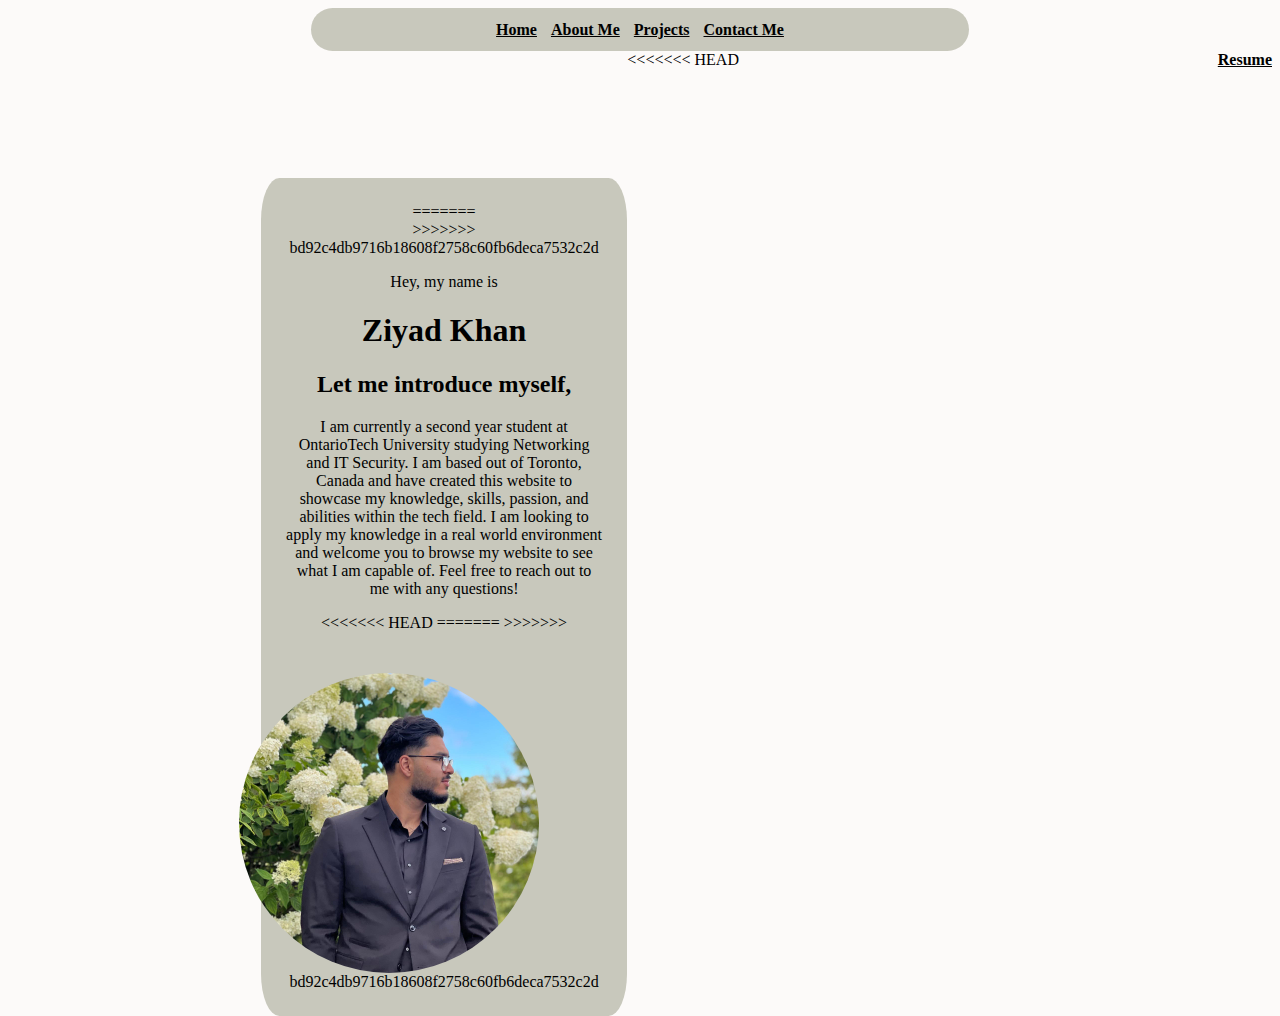
==== index.html @ 65f3c794 "Merge branch 'main' of https://github.com/ZiyadK1520/Ziyad-Khan-Portfolio" ====
<!DOCTYPE html>
<html>
    <head>
        <meta charset="UTF-8">
        <title>Ziyad Khans Portfolio</title>
        <link rel="stylesheet" type="text/css" href="full.css">
    </head>


    <body>
        <header>
            <nav>
                <a class="selection" href="index.html">Home</a>
                <a class="selection" href="about_pg.html">About Me</a>
                <a class="selection" href="projects.html">Projects</a>
                <a class="selection" href="contact.html">Contact Me</a>
            </nav>
            <a id="Resume" href="Resume/ZiyadKhan-Resume.pdf">Resume</a>
        </header>
<<<<<<< HEAD
        <div class="content">
=======
        <div id="intro">
>>>>>>> bd92c4db9716b18608f2758c60fb6deca7532c2d
            
            <p>Hey, my name is</p><h1 id="name">Ziyad Khan</h1>
            <h2>Let me introduce myself,</h2>
            <p>I am currently a second year student at OntarioTech University studying Networking and IT Security. I am based out of Toronto, Canada
                and have created this website to showcase my knowledge, skills, passion, and abilities within the tech field. I am looking to apply my knowledge in a real world environment 
                and welcome you to browse my website to see what I am capable of. Feel free to reach out to me with any questions!
            </p>
        </div>
<<<<<<< HEAD
        <div id="pfp"></div>
=======
>>>>>>> bd92c4db9716b18608f2758c60fb6deca7532c2d
    </body>
</html>
---- full.css ----
html{
    background-color:#FCFAF9;
    
}

nav{
    margin: 0 auto;
    padding: 0;
    width:50%;
    height: 10%;
    background:#C8C8BC;
    color:black;
    text-align:center;
    padding: 1%;
    border:none;
    border-radius: 25px;
}

.selection{
    margin:5px;
}

a{
    color:black;
    font-weight:900;
    opacity: 1;

}

#Resume{
    float:right;
    color:black;
    
}

.content{
    background: #C8C8BC;
    float:left;
    width:25%;
    height:auto;
    margin-top:10%;
    margin-left:20%;
    text-align: center;
    border-radius:5%;
    padding:2%;
}

#pfp{
    float:right;
    margin-top:13%;
    margin-right:20%;
    width: 300px;
    height: 300px;
    border: 1px #202445;
    border-radius: 50%;
    background-image: url(images/ziyad-khan-2.jpg);
    background-size: cover;
}

#about_me{
    margin-top: 10%;
    margin-left: 20%;
    width:30%;
    height:auto;
}

#list{
    text-align: left;
}

.pagename{
    text-align: center;
}

.wrapper{
    width: 85%;
    height:auto;
    border:solid 1px black;
    margin-top: 20px;
    display: block;
    margin-left: auto;
    margin-right: auto;

}

.project-box{
    
    text-align: center;
    margin-left: 2%;
    padding:2px;
    width:30%;
    display:inline-block;

}
.project-img{
    width:100%;
    height:10%;
}
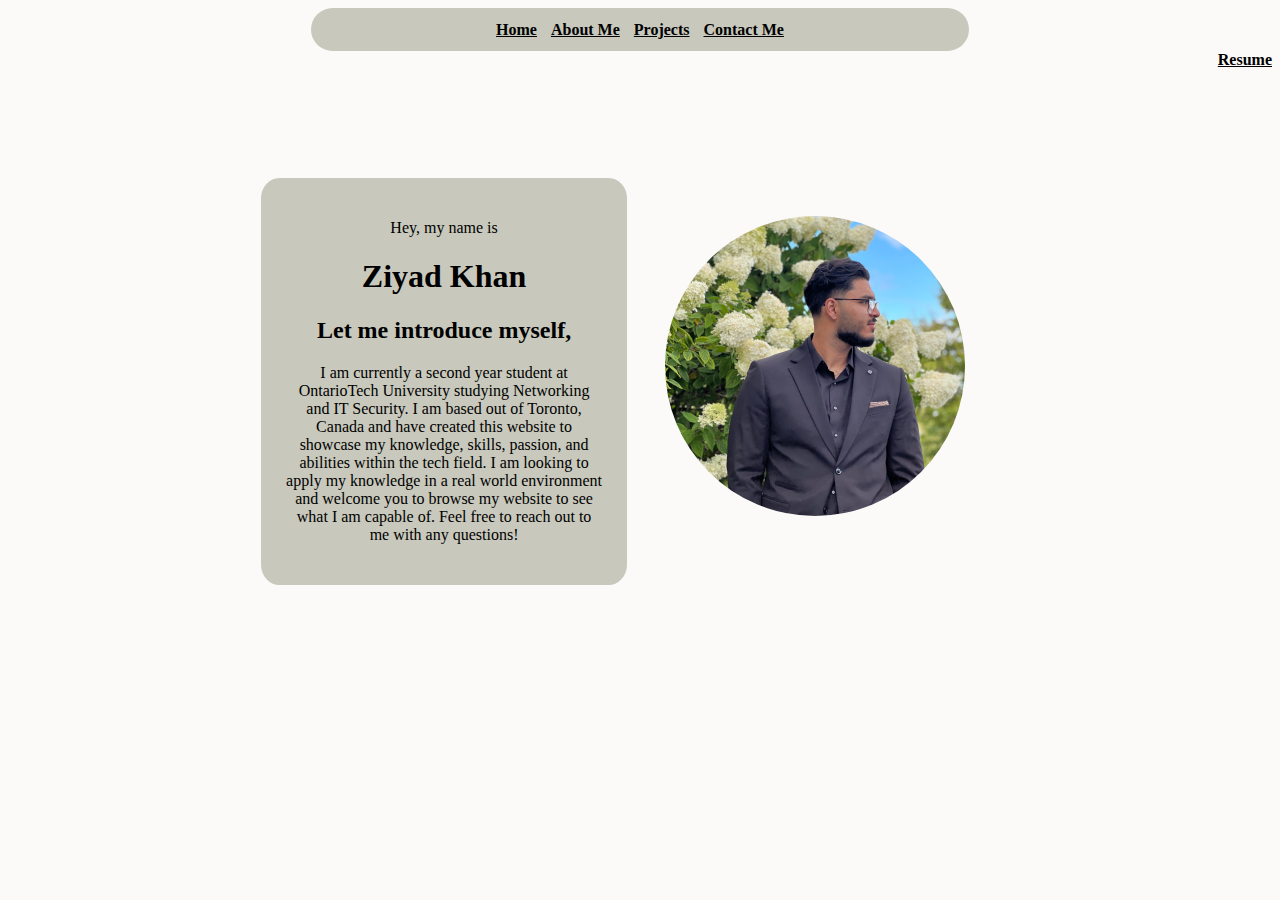
==== commit 0d659710: "adding contact me page" ====
--- a/index.html
+++ b/index.html
@@ -17,11 +17,7 @@
             </nav>
             <a id="Resume" href="Resume/ZiyadKhan-Resume.pdf">Resume</a>
         </header>
-<<<<<<< HEAD
         <div class="content">
-=======
-        <div id="intro">
->>>>>>> bd92c4db9716b18608f2758c60fb6deca7532c2d
             
             <p>Hey, my name is</p><h1 id="name">Ziyad Khan</h1>
             <h2>Let me introduce myself,</h2>
@@ -30,9 +26,6 @@
                 and welcome you to browse my website to see what I am capable of. Feel free to reach out to me with any questions!
             </p>
         </div>
-<<<<<<< HEAD
         <div id="pfp"></div>
-=======
->>>>>>> bd92c4db9716b18608f2758c60fb6deca7532c2d
     </body>
 </html>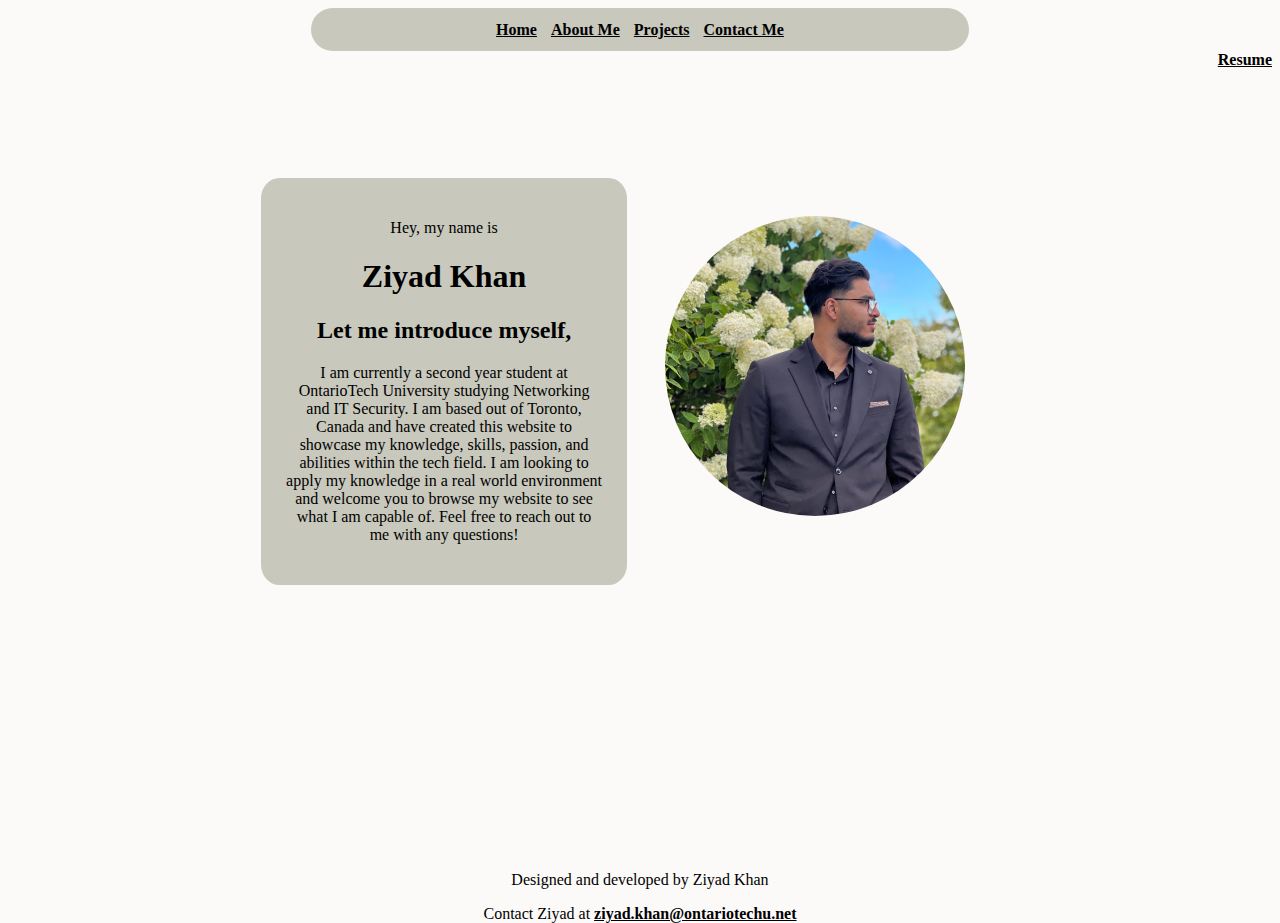
==== commit d45ccce6: "Finished rough outline for all pages. Added content to contact me page" ====
--- a/index.html
+++ b/index.html
@@ -27,5 +27,9 @@
             </p>
         </div>
         <div id="pfp"></div>
+        <footer class="footer">
+            <p>Designed and developed by Ziyad Khan</p>
+            <p>Contact Ziyad at <a href="mailto:ziyad.khan@ontariotechu.net">ziyad.khan@ontariotechu.net</a></p>
+        </footer>
     </body>
 </html>--- a/full.css
+++ b/full.css
@@ -95,4 +95,17 @@
 .project-img{
     width:100%;
     height:10%;
+}
+
+footer{
+    width: 100%;
+    height: 5%;
+    text-align:center;
+}
+
+.footer{
+    position: absolute;
+    bottom:0;
+    left:0;
+    z-index:10;
 }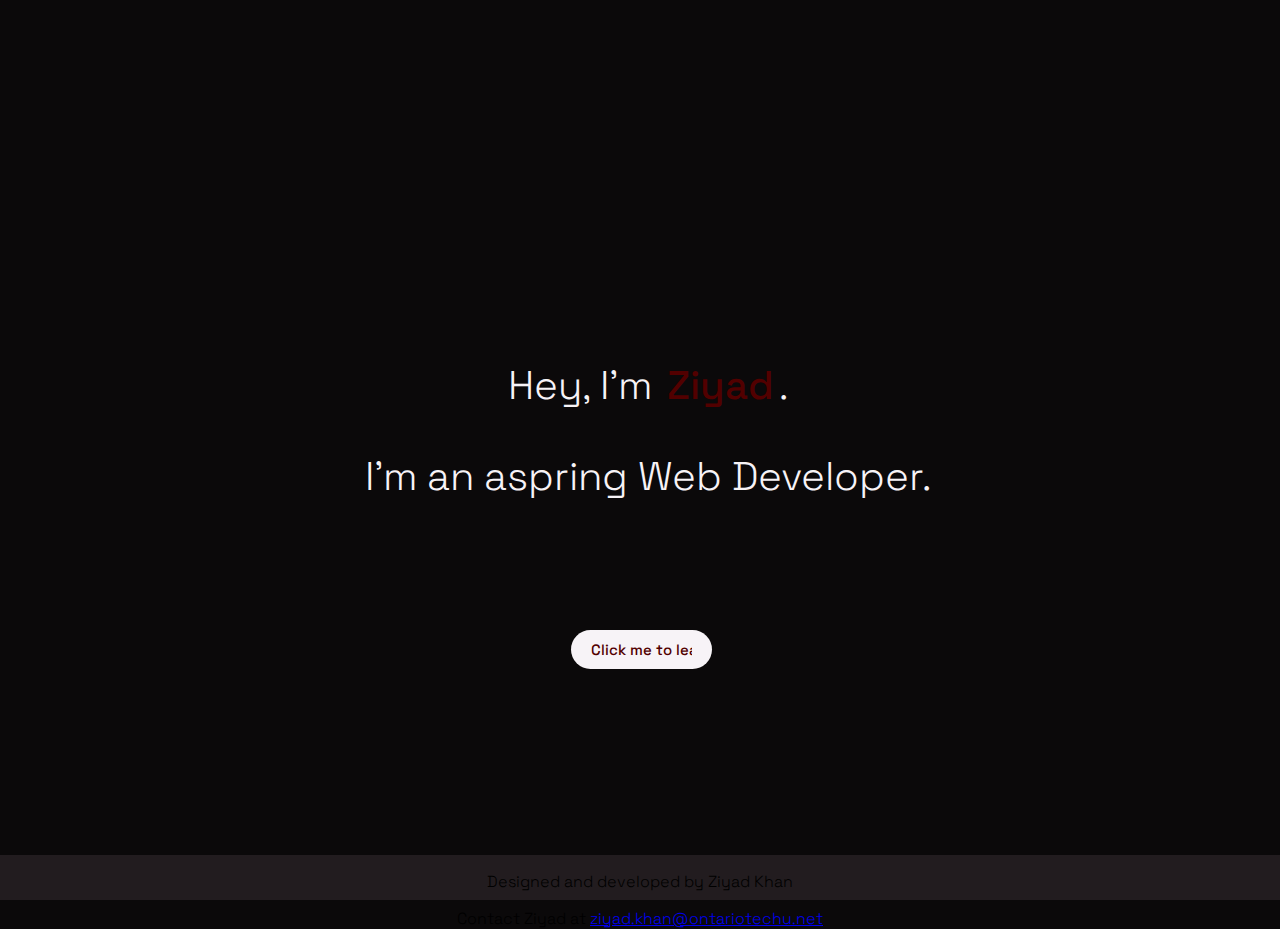
==== commit 5acdc198: "changed hero page, added learn more button" ====
--- a/index.html
+++ b/index.html
@@ -4,29 +4,28 @@
         <meta charset="UTF-8">
         <title>Ziyad Khans Portfolio</title>
         <link rel="stylesheet" type="text/css" href="full.css">
+        <link rel="preconnect" href="https://fonts.googleapis.com">
+        <link rel="preconnect" href="https://fonts.gstatic.com" crossorigin>
+        <link href="https://fonts.googleapis.com/css2?family=Space+Grotesk:wght@300..700&display=swap" rel="stylesheet">
     </head>
 
 
     <body>
         <header>
-            <nav>
-                <a class="selection" href="index.html">Home</a>
-                <a class="selection" href="about_pg.html">About Me</a>
-                <a class="selection" href="projects.html">Projects</a>
-                <a class="selection" href="contact.html">Contact Me</a>
-            </nav>
-            <a id="Resume" href="Resume/ZiyadKhan-Resume.pdf">Resume</a>
+
+            
         </header>
-        <div class="content">
-            
-            <p>Hey, my name is</p><h1 id="name">Ziyad Khan</h1>
-            <h2>Let me introduce myself,</h2>
-            <p>I am currently a second year student at OntarioTech University studying Networking and IT Security. I am based out of Toronto, Canada
-                and have created this website to showcase my knowledge, skills, passion, and abilities within the tech field. I am looking to apply my knowledge in a real world environment 
-                and welcome you to browse my website to see what I am capable of. Feel free to reach out to me with any questions!
-            </p>
+    <div class="hero">
+        <div id="greeting">
+            Hey, I'm <span>Ziyad</span>.
+            <p>I'm an aspring Web Developer.</p>
         </div>
-        <div id="pfp"></div>
+        <div class="container">
+            <div class="text-typing">
+                <p><a href="about_pg.html">Click me to learn more</a></p>
+            </div>
+        </div>
+    </div>
         <footer class="footer">
             <p>Designed and developed by Ziyad Khan</p>
             <p>Contact Ziyad at <a href="mailto:ziyad.khan@ontariotechu.net">ziyad.khan@ontariotechu.net</a></p>
--- a/full.css
+++ b/full.css
@@ -1,62 +1,162 @@
 html{
-    background-color:#FCFAF9;
-    
+    height:100%;
+    width:100%;
+    background-color: #0B090A;
+    font-family: "Space Grotesk", sans-serif;
+    font-optical-sizing: auto;
+    font-weight: 300;
+    font-style: normal;
+    
+}
+.container { 
+    
+    width: 11%; 
+    height: auto; 
+    position:absolute;
+    top:70%;
+    margin-left: 44%;
+    
+} 
+
+
+.text-typing { 
+    
+    padding: 10px 20px; 
+    background: #F7F3F7; 
+    font-size: 15px; 
+    font-family: "Space Grotesk", sans-serif; 
+    border-radius: 50px; 
+    overflow: hidden; 
+    position: relative; 
+} 
+
+.text-typing p a{
+    text-decoration: none;
+    color: #520000;
+    font-weight: 500;
+}
+
+.text-typing p { 
+    margin: 0px; 
+    white-space: nowrap; 
+    clip-path: polygon(0 0, 0 100%, 100% 100%, 100% 0); 
+    animation:  
+typing 6s steps(30, end) forwards, blink 1s infinite; 
+} 
+
+@keyframes typing { 
+    0% { 
+        width: 0% 
+    } 
+
+    100% { 
+        width: 100%
+    } 
+} 
+
+@keyframes blink { 
+
+    0%, 
+    100% { 
+        border-right: 2px solid transparent; 
+    } 
+
+    50% { 
+        border-right: 2px solid #222; 
+    } 
+} 
+
+#greeting{
+    color: #F7F3F7;
+    width: 65%;
+    height: 24%;
+    background-color:#0B090A;
+    text-align: center;
+    position: absolute;
+    top:40%;
+    width:100%;
+    text-align: center;
+    margin:0;
+    font-size: 40px;
+
+
+}
+span{
+    color:#520000;
+    font-weight: 500;
+    border-radius: 20px;
+    padding: 5px;
+    transition: all 1s ease;
+}
+span:hover{
+    background-color: #520000;
+    box-shadow: 0 0 5px #520000, 0 0 25px #520000, 0 0 50px #520000, 0 0 200px #520000;
+    color:#F7F3F7;
 }
 
 nav{
-    margin: 0 auto;
+    margin: 30px auto;
     padding: 0;
-    width:50%;
+    width:35%;
     height: 10%;
-    background:#C8C8BC;
-    color:black;
+    background:#F7F3F7;
+    color:#520000;
     text-align:center;
     padding: 1%;
     border:none;
-    border-radius: 25px;
+    /*border-radius: 25px;*/
+    /*box-shadow: 0 0 5px #520000, 0 0 25px #520000, 0 0 50px #520000, 0 0 200px #520000;*/
 }
 
 .selection{
     margin:5px;
 }
 
-a{
-    color:black;
-    font-weight:900;
+/*a{
+    color:#520000;
+    font-weight:600;
     opacity: 1;
-
-}
-
-#Resume{
+    text-decoration: none;
+    font-size: 15px;
+    transition: all 1s ease;
+    padding: 2px 4px;
+    border-radius: 10px;
+}
+a:hover{
+    color:#F7F3F7;
+    box-shadow: inset 0 -10.5em 0 0 #520000;
+}*/
+
+
+
+.content{
+    color: #F7F3F7;
+    background: #0B090A;
     float:right;
-    color:black;
-    
-}
-
-.content{
-    background: #C8C8BC;
-    float:left;
     width:25%;
     height:auto;
-    margin-top:10%;
-    margin-left:20%;
-    text-align: center;
+    margin-top:4%;
+    margin-right:20%;
+    text-align: left;
     border-radius:5%;
     padding:2%;
 }
 
 #pfp{
-    float:right;
-    margin-top:13%;
-    margin-right:20%;
+    justify-content:space-around;
+    float:left;
+    margin-top:6%;
+    margin-left:25%;
     width: 300px;
     height: 300px;
-    border: 1px #202445;
+    border: 10px solid #520000;
     border-radius: 50%;
     background-image: url(images/ziyad-khan-2.jpg);
     background-size: cover;
 }
-
+#abt-pg-wrapper{
+    justify-content: space-around;
+}
 #about_me{
     margin-top: 10%;
     margin-left: 20%;
@@ -69,13 +169,15 @@
 }
 
 .pagename{
+    margin-top:10%;
+    color:#F7F3F7;
     text-align: center;
 }
 
 .wrapper{
     width: 85%;
     height:auto;
-    border:solid 1px black;
+    border:solid 1px #F7F3F7;
     margin-top: 20px;
     display: block;
     margin-left: auto;
@@ -98,14 +200,22 @@
 }
 
 footer{
+    position:absolute;
+    bottom:0;
+    left:0;
+    z-index:10;
     width: 100%;
     height: 5%;
     text-align:center;
-}
-
-.footer{
-    position: absolute;
-    bottom:0;
-    left:0;
-    z-index:10;
+    background-color:#221C1F ;
+}
+
+
+#resume{
+    padding: 6px 10px;
+    border-radius: 10px;
+    background-color: #520000;
+    color:#F7F3F7;
+        
+    
 }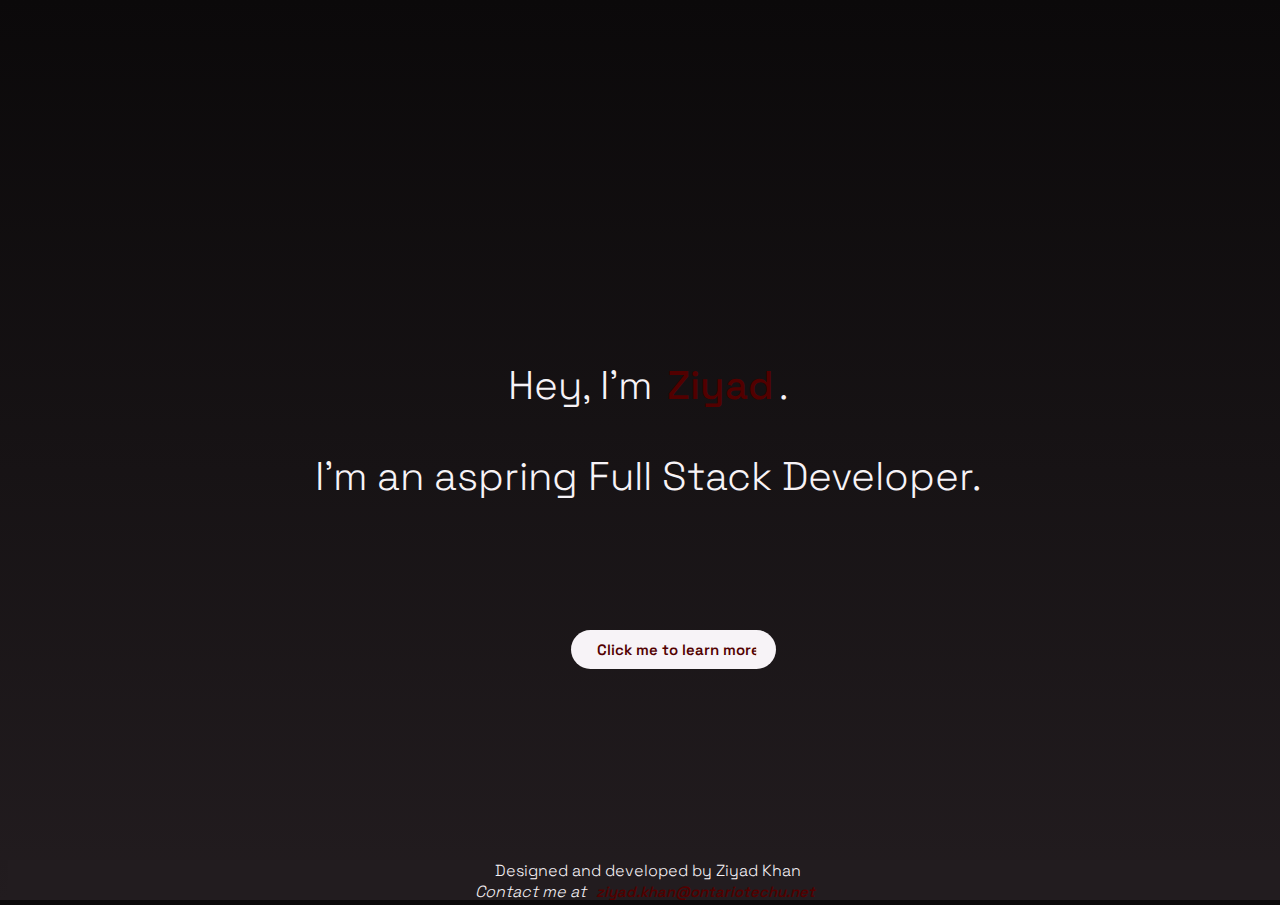
==== commit 87c7301d: "added footer, changed background colour" ====
--- a/index.html
+++ b/index.html
@@ -18,7 +18,7 @@
     <div class="hero">
         <div id="greeting">
             Hey, I'm <span>Ziyad</span>.
-            <p>I'm an aspring Web Developer.</p>
+            <p>I'm an aspring Full Stack Developer.</p>
         </div>
         <div class="container">
             <div class="text-typing">
@@ -26,9 +26,11 @@
             </div>
         </div>
     </div>
-        <footer class="footer">
-            <p>Designed and developed by Ziyad Khan</p>
-            <p>Contact Ziyad at <a href="mailto:ziyad.khan@ontariotechu.net">ziyad.khan@ontariotechu.net</a></p>
+        <footer>
+            Designed and developed by Ziyad Khan
+            <address>
+                Contact me at <a href="mailto:ziyad.khan@ontariotechu.net">ziyad.khan@ontariotechu.net</a>
+            </address>
         </footer>
     </body>
 </html>--- a/full.css
+++ b/full.css
@@ -1,7 +1,10 @@
 html{
-    height:100%;
-    width:100%;
-    background-color: #0B090A;
+    position:relative;
+    min-height:100vh;
+    background: -moz-linear-gradient(top,#0B090A 0%,#221C1F 100%);
+    background: -webkit-linear-gradient(top,#0B090A 0%,#221C1F 100%);
+    background: -o-linear-gradient(top,#0B090A 0%,#221C1F 100%);
+    background: linear-gradient(top,#0B090A 0%,#221C1F 100%);
     font-family: "Space Grotesk", sans-serif;
     font-optical-sizing: auto;
     font-weight: 300;
@@ -10,7 +13,7 @@
 }
 .container { 
     
-    width: 11%; 
+    width: 205px; 
     height: auto; 
     position:absolute;
     top:70%;
@@ -32,8 +35,6 @@
 
 .text-typing p a{
     text-decoration: none;
-    color: #520000;
-    font-weight: 500;
 }
 
 .text-typing p { 
@@ -70,7 +71,7 @@
     color: #F7F3F7;
     width: 65%;
     height: 24%;
-    background-color:#0B090A;
+    background-color:none;
     text-align: center;
     position: absolute;
     top:40%;
@@ -95,6 +96,7 @@
 }
 
 nav{
+    border-radius: 70px;
     margin: 30px auto;
     padding: 0;
     width:35%;
@@ -104,64 +106,38 @@
     text-align:center;
     padding: 1%;
     border:none;
-    /*border-radius: 25px;*/
-    /*box-shadow: 0 0 5px #520000, 0 0 25px #520000, 0 0 50px #520000, 0 0 200px #520000;*/
 }
 
 .selection{
     margin:5px;
 }
 
-/*a{
+a{
+    
     color:#520000;
     font-weight:600;
     opacity: 1;
     text-decoration: none;
     font-size: 15px;
     transition: all 1s ease;
-    padding: 2px 4px;
+    padding: 4px 6px;
     border-radius: 10px;
 }
 a:hover{
     color:#F7F3F7;
     box-shadow: inset 0 -10.5em 0 0 #520000;
-}*/
-
-
-
-.content{
-    color: #F7F3F7;
-    background: #0B090A;
-    float:right;
-    width:25%;
-    height:auto;
-    margin-top:4%;
-    margin-right:20%;
-    text-align: left;
-    border-radius:5%;
-    padding:2%;
-}
+}
+
 
 #pfp{
-    justify-content:space-around;
-    float:left;
-    margin-top:6%;
-    margin-left:25%;
-    width: 300px;
-    height: 300px;
-    border: 10px solid #520000;
-    border-radius: 50%;
-    background-image: url(images/ziyad-khan-2.jpg);
+    margin-top: 10%;
+    margin-left: 35%;
+    margin-bottom: 5%;
+    width: 250px;
+    height: 280px;
+    border-radius: 0%;
+    background-image: url(images/ziyad-khan.jpg);
     background-size: cover;
-}
-#abt-pg-wrapper{
-    justify-content: space-around;
-}
-#about_me{
-    margin-top: 10%;
-    margin-left: 20%;
-    width:30%;
-    height:auto;
 }
 
 #list{
@@ -169,30 +145,36 @@
 }
 
 .pagename{
-    margin-top:10%;
+    font-size: 42px;
+    margin-top:5%;
     color:#F7F3F7;
     text-align: center;
 }
 
 .wrapper{
     width: 85%;
-    height:auto;
-    border:solid 1px #F7F3F7;
+    height:100%;
+    
     margin-top: 20px;
     display: block;
     margin-left: auto;
     margin-right: auto;
+    
+    text-align: center;
+  
 
 }
 
 .project-box{
-    
+    background-color: #2D2529;
     text-align: center;
     margin-left: 2%;
     padding:2px;
     width:30%;
+    height:100%;
     display:inline-block;
-
+    border-radius: 12px;
+    
 }
 .project-img{
     width:100%;
@@ -200,14 +182,15 @@
 }
 
 footer{
-    position:absolute;
-    bottom:0;
-    left:0;
-    z-index:10;
+    position: absolute;
+    bottom: 0;
     width: 100%;
-    height: 5%;
+    height: 2.5rem;
+    margin-top: 130px;
+    width: 100%;
     text-align:center;
     background-color:#221C1F ;
+    color: #F7F3F7;
 }
 
 
@@ -218,4 +201,71 @@
     color:#F7F3F7;
         
     
-}+}
+
+.holder{
+    margin:5% 10%;
+    width:80%;
+    height:100%;
+    /*border:solid white 1px;*/
+    display: flex;
+}
+
+.abt-pg-header{
+    margin-top: 25%;
+    margin-bottom: 25%;
+    text-align: center;
+    float:left;
+    width:50%;
+    font-family: "Space Grotesk" sans-serif;
+    color:#F7F3F7;
+    /*border: solid white 1px;*/
+    font-size: 45px;
+    font-weight: 700;
+    
+    
+}
+
+.abt-pg-text{
+    text-align: center;
+    display:block;
+    width:50%;
+    /*border:solid white 1px;*/
+    color: #F7F3F7;
+}
+
+.highlight{
+    color:#520000
+}
+
+.highlight:hover{
+    background-color: #520000;
+    box-shadow: 0 0 5px #520000, 0 0 25px #520000, 0 0 50px #520000, 0 0 200px #520000;
+    color:#F7F3F7;
+}
+
+.proj-description{
+    color: #F7F3F7;
+}
+
+.text-prompt{
+    color: #0B090A;
+    width:500px;
+}
+
+.form{
+    display: flex;
+    flex-direction: column;
+    align-items: center;
+    justify-content: center;
+}
+
+.button-holder{
+    padding:3px 10px;
+    display: flex;
+    justify-content: space-around;
+    background-color: #F7F3F7;
+    width:150px;
+    margin:auto;
+}
+
